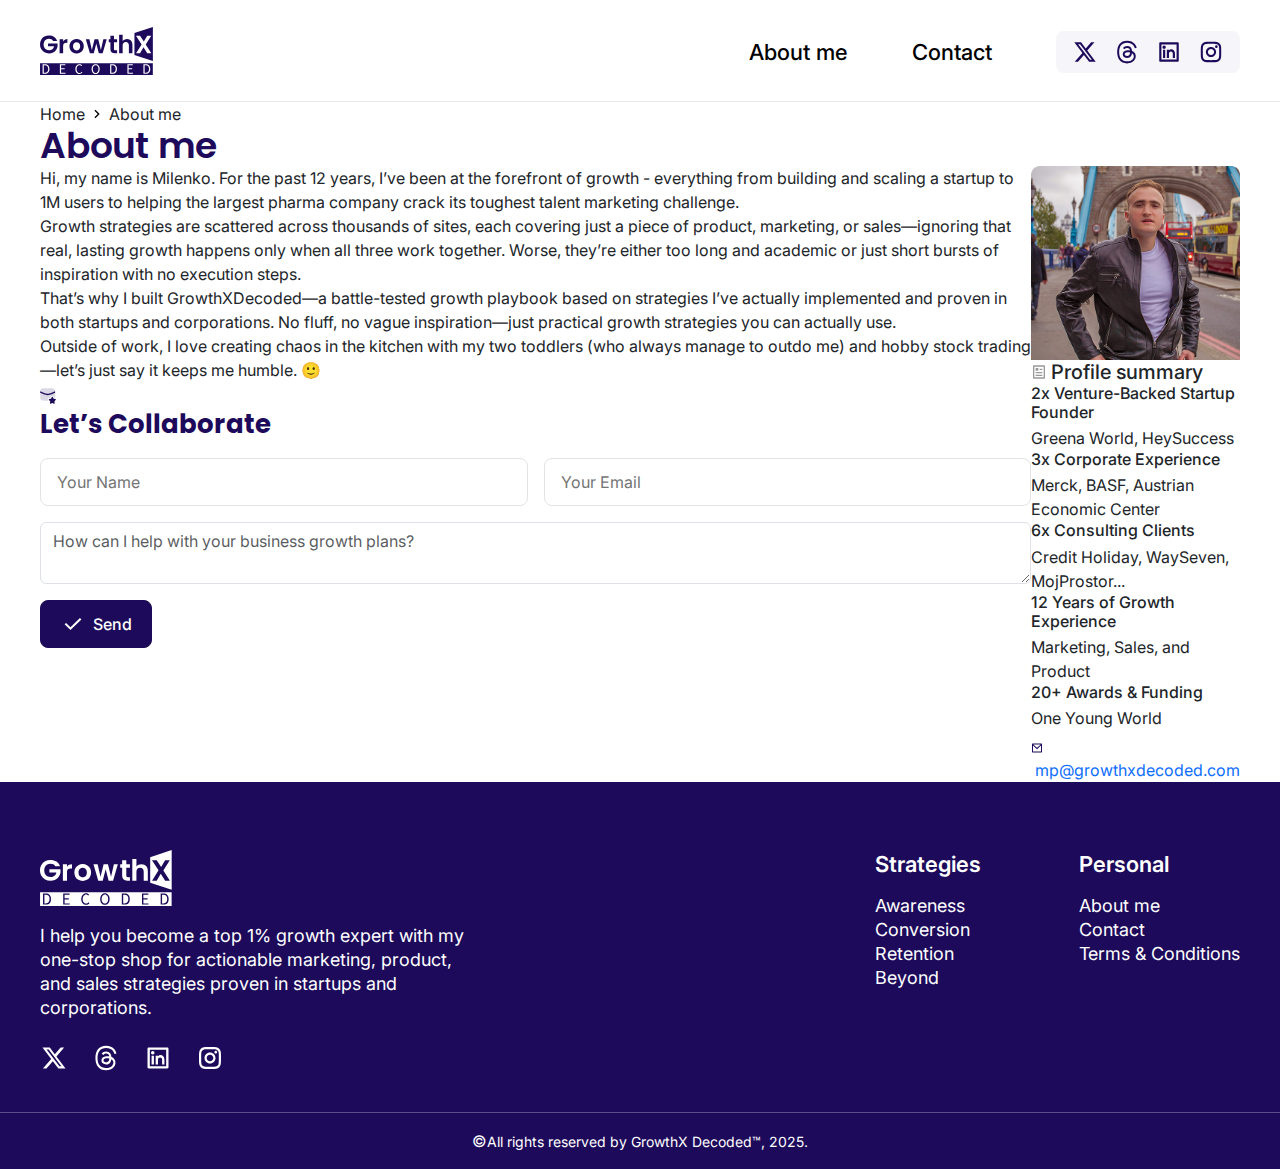
==== about.html @ 7c6b0d10 "About page design with responsive" ====
<!DOCTYPE html>
<html lang="en">
<head>
  <meta charset="UTF-8">
  <meta name="viewport" content="width=device-width, initial-scale=1.0">
  <title>About</title>
  <link rel="stylesheet" href="assets/scss/style.css">
  <link rel="stylesheet" href="assets/scss/responsive.css">
</head>
<body>
   <!-- Header -->
   <header>
    <div class="header-wrapper">
        <div class="container">
            <div class="wrapper">
                <a href="index.html" class="logo-wrap">
                    <img src="assets/image/svg/logo.svg" alt="">
                </a>
                <nav>
                    <ul>
                        <li class="d-block d-sm-none close"><button><img src="assets/image/svg/cross.svg"
                                    alt=""></button></li>
                        <li><a href="about.html">About me</a></li>
                        <li><a href="#">Contact</a></li>
                        <li>
                            <div class="social-links">
                                <a href="#">
                                    <img src="assets/image/svg/twitter.svg" alt="">
                                </a>
                                <a href="#">
                                    <img src="assets/image/svg/thread.svg" alt="">
                                </a>
                                <a href="#">
                                    <img src="assets/image/svg/linkedin.svg" alt="">
                                </a>
                                <a href="#">
                                    <img src="assets/image/svg/instagram.svg" alt="">
                                </a>
                            </div>
                        </li>
                    </ul>
                    <div class="menu-icon d-block d-sm-none">
                        <svg width="24" height="24" viewBox="0 0 24 24" fill="none"
                            xmlns="http://www.w3.org/2000/svg">
                            <path d="M3 4H21V6H3V4ZM3 11H21V13H3V11ZM3 18H21V20H3V18Z" fill="black" />
                        </svg>
                    </div>
                </nav>
            </div>
        </div>
    </div>
</header>

<!-- ABOUT US  -->
<div class="about-section">
    <div class="container">
        <div class="breadcumb d-flex align-items-center">
            <span class="text-dark">
                Home
            </span>
            <svg width="16" height="16" viewBox="0 0 16 16" fill="none" xmlns="http://www.w3.org/2000/svg" class="mx-1">
                <path d="M8.7813 8.00047L5.48145 4.70062L6.42426 3.75781L10.6669 8.00047L6.42426 12.2431L5.48145 11.3003L8.7813 8.00047Z" fill="black"/>
            </svg>
            <span class="text-disable">About me</span>
        </div>
        <h3 class="lg-heading">About me</h3>
        <div class="d-flex about-content">
            <div class="flex-fill details">
                <p>Hi, my name is Milenko. For the past <span>12 years,</span> I’ve been at the forefront of growth - everything from building and scaling a startup to <span>1M users</span> to helping the largest pharma company crack its toughest talent marketing challenge.</p>
                <p>Growth strategies are scattered across thousands of sites, each covering just a piece of product, marketing, or sales—ignoring that real, lasting growth happens only when all three work together. Worse, they’re either too long and academic or just short bursts of inspiration with no execution steps.</p>
                <p>That’s why I built <span>GrowthXDecoded</span>—a battle-tested growth playbook based on strategies I’ve actually implemented and proven in both startups and corporations. No fluff, no vague inspiration—just practical growth strategies you can actually use.</p>
                <p>Outside of work, I love creating chaos in the kitchen with my two toddlers (who always manage to outdo me) and hobby stock trading—let’s just say it keeps me humble. 🙂</p>
                <form class="collaborate-form d-md-block d-none">
                    <img src="assets/image/svg/mail-star.svg" alt="mail-icon" class="mail-icon" />
                    <h4 class="mb-3">Let’s Collaborate</h4>
                    <div class="row g-3">
                        <div class="col-lg-6">
                            <div class="form-group">
                                <input type="text" class="form-control" placeholder="Your Name" />
                            </div>
                        </div>
                        <div class="col-lg-6">
                            <div class="form-group">
                                <input type="text" class="form-control" placeholder="Your Email" />
                            </div>
                        </div>
                        <div class="col-12">
                            <div class="form-group">
                                <textarea class="form-control" placeholder="How can I help with your business growth plans?"></textarea> 
                            </div>
                        </div>
                    </div>
                    <button class="btn btn-primary d-inline-flex justify-content-center align-items-center mt-3">
                       <img src="assets/image/svg/check-right.svg" alt=""> Send
                    </button>
                </form>
            </div>

            <div class="company-details">
                <img src="assets/image/png/milenko.png" alt="" class="profile d-block">
                <div class="profile-summary">
                    <h5 class="d-flex align-items-center">
                        <img src="assets/image/svg/profile-summary.svg" alt="">
                        <span class="ms-1">Profile summary</span>
                    </h5>
                    <h6>2x Venture-Backed Startup Founder</h6>
                    <p class="mt-1">Greena World, HeySuccess</p>
                    <h6>3x Corporate Experience</h6>
                    <p class="mt-1">Merck, BASF, Austrian Economic Center</p>
                    <h6>6x Consulting Clients</h6>
                    <p class="mt-1">Credit Holiday, WaySeven, MojProstor...</p>
                    <h6>12 Years of Growth Experience</h6>
                    <p class="mt-1">Marketing, Sales, and Product</p>
                    <h6>20+ Awards & Funding</h6>
                    <p class="mt-1">One Young World</p>
                    <a href="#" class="mt-1"> <svg width="12" height="12" viewBox="0 0 12 12" fill="none" xmlns="http://www.w3.org/2000/svg">
                        <path d="M1.5 1.5H10.5C10.7762 1.5 11 1.72386 11 2V10C11 10.2761 10.7762 10.5 10.5 10.5H1.5C1.22386 10.5 1 10.2761 1 10V2C1 1.72386 1.22386 1.5 1.5 1.5ZM10 3.61896L6.0359 7.169L2 3.60797V9.5H10V3.61896ZM2.25573 2.5L6.03095 5.831L9.7505 2.5H2.25573Z" fill="#1D0A5B"/>
                        </svg> <span class="ms-1">mp@growthxdecoded.com</span></a>
                </div>
            </div>
        </div>
        <form class="collaborate-form d-block d-md-none mt-md-0 mt-4">
            <img src="assets/image/svg/mail-star.svg" alt="mail-icon" class="mail-icon" />
            <h4>Let’s Collaborate</h4>
            <div class="row g-md-3 g-2">
                <div class="col-lg-6">
                    <div class="form-group">
                        <input type="text" class="form-control" placeholder="Your Name" />
                    </div>
                </div>
                <div class="col-lg-6">
                    <div class="form-group">
                        <input type="text" class="form-control" placeholder="Your Email" />
                    </div>
                </div>
                <div class="col-12">
                    <div class="form-group">
                        <textarea class="form-control" placeholder="How can I help with your business growth plans?"> </textarea> 
                    </div>
                </div>
            </div>
            <button class="btn btn-primary d-inline-flex justify-content-center align-items-center mt-md-3">
               <img src="assets/image/svg/check-right.svg" alt=""> Send
            </button>
        </form>
    </div>
</div>

<!-- Footer -->
<footer>
  <div class="main-footer">
      <div class="container">
          <div class="row">
              <div class="col-md-7">
                  <img src="assets/image/svg/white-logo.svg" alt="" class="footer-logo">
                  <p class="desc">I help you become a top 1% growth expert with my one-stop shop for actionable marketing, product, and sales strategies proven in startups and corporations.</p>
                  <div class="social-icons d-flex align-items-center">
                      <img src="/assets/image/svg/twitter-white.svg" alt="">
                      <img src="/assets/image/svg/thread-white.svg" alt="">
                      <img src="/assets/image/svg/linkedin-white.svg" alt="">
                      <img src="/assets/image/svg/instagram-white.svg" alt="">
                  </div>
              </div>
              <div class="col-md-5">
                  <div class="links-wrapper d-flex justify-content-between">
                      <div class="flex-fill">
                          <h5>Strategies</h5>
                          <p>
                              <a href="">Awareness</a>
                          </p>
                          <p>
                              <a href="">Conversion</a>
                          </p>
                          <p>
                              <a href="">Retention</a>
                          </p>
                          <p>
                              <a href="">Beyond</a>
                          </p>
                      </div>
                      <div>
                          <h5>Personal</h5>
                          <p>
                              <a href="">About me</a>
                          </p>
                          <p>
                              <a href="">Contact</a>
                          </p>
                          <p>
                              <a href="">Terms & Conditions</a>
                          </p>
                      </div>
                  </div>
              </div>
          </div>
      </div>
  </div>
  <div class="copyright-footer">
      <p class="mb-0 text-center"><span>&#169;</span>All rights reserved by GrowthX Decoded™, 2025.</p>
  </div>
</footer>

<script src="assets/js/jquery-3.6.1.min.js"></script>
<script src="https://cdn.jsdelivr.net/npm/@popperjs/core@2.9.2/dist/umd/popper.min.js"></script>
<script src="https://cdn.jsdelivr.net/npm/bootstrap@5.0.2/dist/js/bootstrap.min.js"></script>
<script src="assets/js/main.js"></script>
</body>
</html>
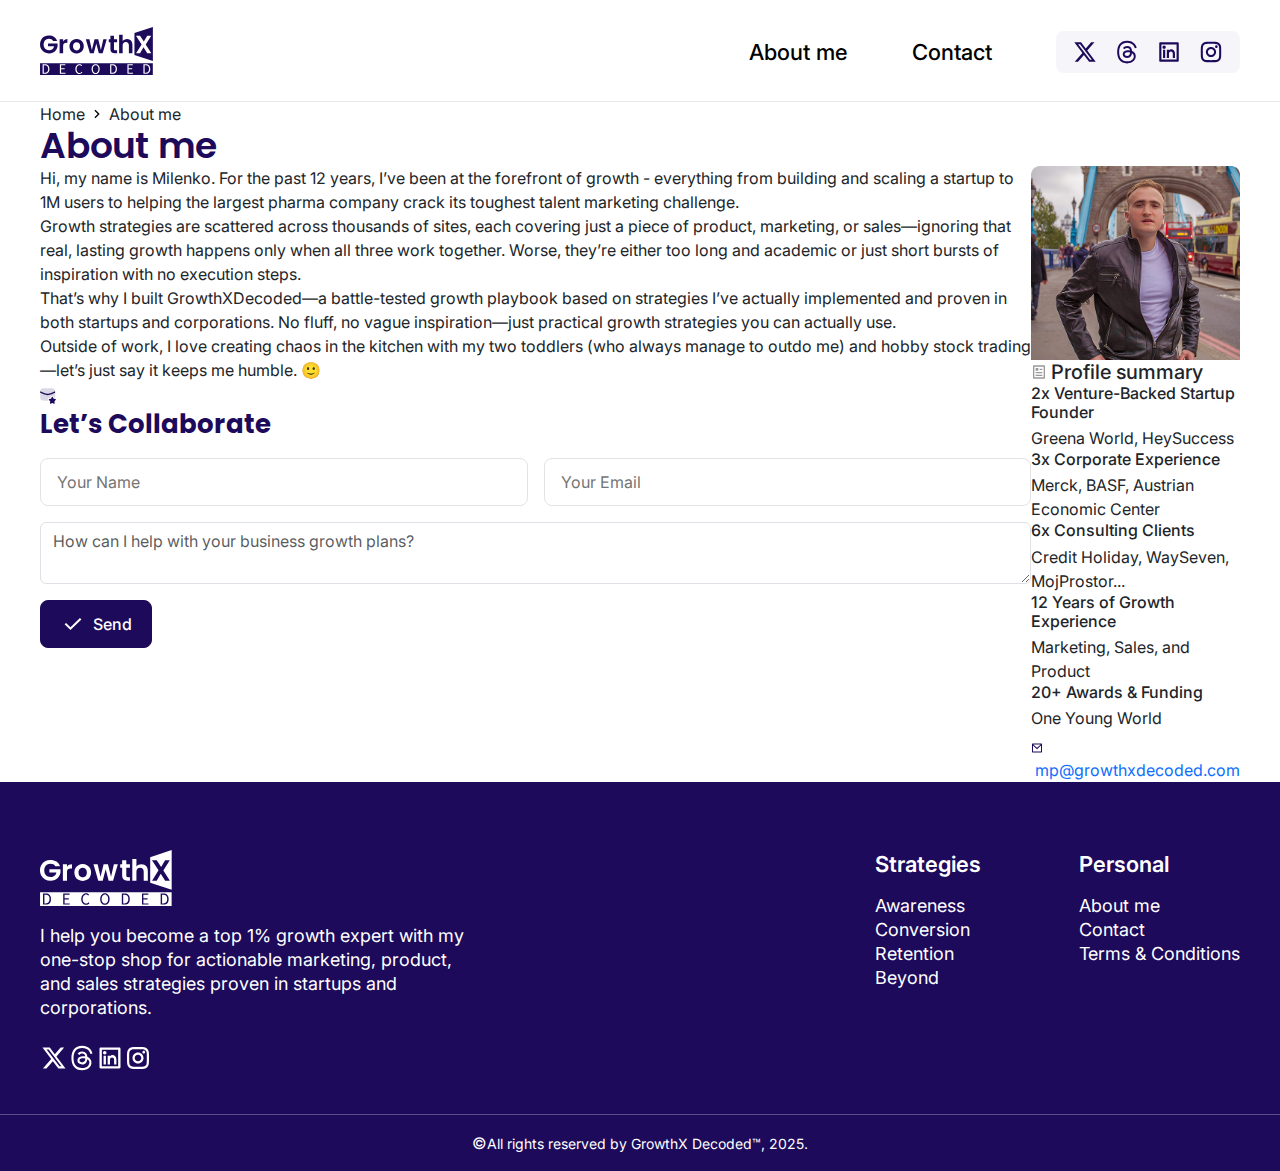
==== commit 7abcab9a: "Modals Design." ====
--- a/about.html
+++ b/about.html
@@ -1,208 +1,240 @@
 <!DOCTYPE html>
 <html lang="en">
+
 <head>
-  <meta charset="UTF-8">
-  <meta name="viewport" content="width=device-width, initial-scale=1.0">
-  <title>About</title>
-  <link rel="stylesheet" href="assets/scss/style.css">
-  <link rel="stylesheet" href="assets/scss/responsive.css">
+    <meta charset="UTF-8">
+    <meta name="viewport" content="width=device-width, initial-scale=1.0">
+    <title>About</title>
+    <link rel="stylesheet" href="assets/scss/style.css">
+    <link rel="stylesheet" href="assets/scss/responsive.css">
 </head>
+
 <body>
-   <!-- Header -->
-   <header>
-    <div class="header-wrapper">
+    <!-- Header -->
+    <header>
+        <div class="header-wrapper">
+            <div class="container">
+                <div class="wrapper">
+                    <a href="index.html" class="logo-wrap">
+                        <img src="assets/image/svg/logo.svg" alt="">
+                    </a>
+                    <nav>
+                        <ul>
+                            <li class="d-block d-sm-none close"><button><img src="assets/image/svg/cross.svg"
+                                        alt=""></button></li>
+                            <li><a href="about.html">About me</a></li>
+                            <li><a href="#">Contact</a></li>
+                            <li>
+                                <div class="social-links">
+                                    <a href="#">
+                                        <img src="assets/image/svg/twitter.svg" alt="">
+                                    </a>
+                                    <a href="#">
+                                        <img src="assets/image/svg/thread.svg" alt="">
+                                    </a>
+                                    <a href="#">
+                                        <img src="assets/image/svg/linkedin.svg" alt="">
+                                    </a>
+                                    <a href="#">
+                                        <img src="assets/image/svg/instagram.svg" alt="">
+                                    </a>
+                                </div>
+                            </li>
+                        </ul>
+                        <div class="overlay"></div>
+
+                        <div class="menu-icon d-block d-sm-none">
+                            <svg width="24" height="24" viewBox="0 0 24 24" fill="none"
+                                xmlns="http://www.w3.org/2000/svg">
+                                <path d="M3 4H21V6H3V4ZM3 11H21V13H3V11ZM3 18H21V20H3V18Z" fill="black" />
+                            </svg>
+                        </div>
+                    </nav>
+                </div>
+            </div>
+        </div>
+    </header>
+
+    <!-- ABOUT US  -->
+    <div class="about-section">
         <div class="container">
-            <div class="wrapper">
-                <a href="index.html" class="logo-wrap">
-                    <img src="assets/image/svg/logo.svg" alt="">
-                </a>
-                <nav>
-                    <ul>
-                        <li class="d-block d-sm-none close"><button><img src="assets/image/svg/cross.svg"
-                                    alt=""></button></li>
-                        <li><a href="about.html">About me</a></li>
-                        <li><a href="#">Contact</a></li>
-                        <li>
-                            <div class="social-links">
-                                <a href="#">
-                                    <img src="assets/image/svg/twitter.svg" alt="">
-                                </a>
-                                <a href="#">
-                                    <img src="assets/image/svg/thread.svg" alt="">
-                                </a>
-                                <a href="#">
-                                    <img src="assets/image/svg/linkedin.svg" alt="">
-                                </a>
-                                <a href="#">
-                                    <img src="assets/image/svg/instagram.svg" alt="">
-                                </a>
-                            </div>
-                        </li>
-                    </ul>
-                    <div class="menu-icon d-block d-sm-none">
-                        <svg width="24" height="24" viewBox="0 0 24 24" fill="none"
-                            xmlns="http://www.w3.org/2000/svg">
-                            <path d="M3 4H21V6H3V4ZM3 11H21V13H3V11ZM3 18H21V20H3V18Z" fill="black" />
-                        </svg>
-                    </div>
-                </nav>
-            </div>
+            <div class="breadcumb d-flex align-items-center">
+                <span class="text-dark">
+                    Home
+                </span>
+                <svg width="16" height="16" viewBox="0 0 16 16" fill="none" xmlns="http://www.w3.org/2000/svg"
+                    class="mx-1">
+                    <path
+                        d="M8.7813 8.00047L5.48145 4.70062L6.42426 3.75781L10.6669 8.00047L6.42426 12.2431L5.48145 11.3003L8.7813 8.00047Z"
+                        fill="black" />
+                </svg>
+                <span class="text-disable">About me</span>
+            </div>
+            <h3 class="lg-heading">About me</h3>
+            <div class="d-flex about-content">
+                <div class="flex-fill details">
+                    <p>Hi, my name is Milenko. For the past <span>12 years,</span> I’ve been at the forefront of growth
+                        - everything from building and scaling a startup to <span>1M users</span> to helping the largest
+                        pharma company crack its toughest talent marketing challenge.</p>
+                    <p>Growth strategies are scattered across thousands of sites, each covering just a piece of product,
+                        marketing, or sales—ignoring that real, lasting growth happens only when all three work
+                        together. Worse, they’re either too long and academic or just short bursts of inspiration with
+                        no execution steps.</p>
+                    <p>That’s why I built <span>GrowthXDecoded</span>—a battle-tested growth playbook based on
+                        strategies I’ve actually implemented and proven in both startups and corporations. No fluff, no
+                        vague inspiration—just practical growth strategies you can actually use.</p>
+                    <p>Outside of work, I love creating chaos in the kitchen with my two toddlers (who always manage to
+                        outdo me) and hobby stock trading—let’s just say it keeps me humble. 🙂</p>
+                    <form class="collaborate-form d-md-block d-none">
+                        <img src="assets/image/svg/mail-star.svg" alt="mail-icon" class="mail-icon" />
+                        <h4 class="mb-3">Let’s Collaborate</h4>
+                        <div class="row g-3">
+                            <div class="col-lg-6">
+                                <div class="form-group">
+                                    <input type="text" class="form-control" placeholder="Your Name" />
+                                </div>
+                            </div>
+                            <div class="col-lg-6">
+                                <div class="form-group">
+                                    <input type="text" class="form-control" placeholder="Your Email" />
+                                </div>
+                            </div>
+                            <div class="col-12">
+                                <div class="form-group">
+                                    <textarea class="form-control"
+                                        placeholder="How can I help with your business growth plans?"></textarea>
+                                </div>
+                            </div>
+                        </div>
+                        <button class="btn btn-primary d-inline-flex justify-content-center align-items-center mt-3">
+                            <img src="assets/image/svg/check-right.svg" alt=""> Send
+                        </button>
+                    </form>
+                </div>
+
+                <div class="company-details">
+                    <img src="assets/image/png/milenko.png" alt="" class="profile d-block">
+                    <div class="profile-summary">
+                        <h5 class="d-flex align-items-center">
+                            <img src="assets/image/svg/profile-summary.svg" alt="">
+                            <span class="ms-1">Profile summary</span>
+                        </h5>
+                        <h6>2x Venture-Backed Startup Founder</h6>
+                        <p class="mt-1">Greena World, HeySuccess</p>
+                        <h6>3x Corporate Experience</h6>
+                        <p class="mt-1">Merck, BASF, Austrian Economic Center</p>
+                        <h6>6x Consulting Clients</h6>
+                        <p class="mt-1">Credit Holiday, WaySeven, MojProstor...</p>
+                        <h6>12 Years of Growth Experience</h6>
+                        <p class="mt-1">Marketing, Sales, and Product</p>
+                        <h6>20+ Awards & Funding</h6>
+                        <p class="mt-1">One Young World</p>
+                        <a href="#" class="mt-1"> <svg width="12" height="12" viewBox="0 0 12 12" fill="none"
+                                xmlns="http://www.w3.org/2000/svg">
+                                <path
+                                    d="M1.5 1.5H10.5C10.7762 1.5 11 1.72386 11 2V10C11 10.2761 10.7762 10.5 10.5 10.5H1.5C1.22386 10.5 1 10.2761 1 10V2C1 1.72386 1.22386 1.5 1.5 1.5ZM10 3.61896L6.0359 7.169L2 3.60797V9.5H10V3.61896ZM2.25573 2.5L6.03095 5.831L9.7505 2.5H2.25573Z"
+                                    fill="#1D0A5B" />
+                            </svg> <span class="ms-1">mp@growthxdecoded.com</span></a>
+                    </div>
+                </div>
+            </div>
+            <form class="collaborate-form d-block d-md-none mt-md-0 mt-4">
+                <img src="assets/image/svg/mail-star.svg" alt="mail-icon" class="mail-icon" />
+                <h4>Let’s Collaborate</h4>
+                <div class="row g-md-3 g-2">
+                    <div class="col-lg-6">
+                        <div class="form-group">
+                            <input type="text" class="form-control" placeholder="Your Name" />
+                        </div>
+                    </div>
+                    <div class="col-lg-6">
+                        <div class="form-group">
+                            <input type="text" class="form-control" placeholder="Your Email" />
+                        </div>
+                    </div>
+                    <div class="col-12">
+                        <div class="form-group">
+                            <textarea class="form-control"
+                                placeholder="How can I help with your business growth plans?"> </textarea>
+                        </div>
+                    </div>
+                </div>
+                <button class="btn btn-primary d-inline-flex justify-content-center align-items-center mt-md-3">
+                    <img src="assets/image/svg/check-right.svg" alt=""> Send
+                </button>
+            </form>
         </div>
     </div>
-</header>
-
-<!-- ABOUT US  -->
-<div class="about-section">
-    <div class="container">
-        <div class="breadcumb d-flex align-items-center">
-            <span class="text-dark">
-                Home
-            </span>
-            <svg width="16" height="16" viewBox="0 0 16 16" fill="none" xmlns="http://www.w3.org/2000/svg" class="mx-1">
-                <path d="M8.7813 8.00047L5.48145 4.70062L6.42426 3.75781L10.6669 8.00047L6.42426 12.2431L5.48145 11.3003L8.7813 8.00047Z" fill="black"/>
-            </svg>
-            <span class="text-disable">About me</span>
-        </div>
-        <h3 class="lg-heading">About me</h3>
-        <div class="d-flex about-content">
-            <div class="flex-fill details">
-                <p>Hi, my name is Milenko. For the past <span>12 years,</span> I’ve been at the forefront of growth - everything from building and scaling a startup to <span>1M users</span> to helping the largest pharma company crack its toughest talent marketing challenge.</p>
-                <p>Growth strategies are scattered across thousands of sites, each covering just a piece of product, marketing, or sales—ignoring that real, lasting growth happens only when all three work together. Worse, they’re either too long and academic or just short bursts of inspiration with no execution steps.</p>
-                <p>That’s why I built <span>GrowthXDecoded</span>—a battle-tested growth playbook based on strategies I’ve actually implemented and proven in both startups and corporations. No fluff, no vague inspiration—just practical growth strategies you can actually use.</p>
-                <p>Outside of work, I love creating chaos in the kitchen with my two toddlers (who always manage to outdo me) and hobby stock trading—let’s just say it keeps me humble. 🙂</p>
-                <form class="collaborate-form d-md-block d-none">
-                    <img src="assets/image/svg/mail-star.svg" alt="mail-icon" class="mail-icon" />
-                    <h4 class="mb-3">Let’s Collaborate</h4>
-                    <div class="row g-3">
-                        <div class="col-lg-6">
-                            <div class="form-group">
-                                <input type="text" class="form-control" placeholder="Your Name" />
-                            </div>
-                        </div>
-                        <div class="col-lg-6">
-                            <div class="form-group">
-                                <input type="text" class="form-control" placeholder="Your Email" />
-                            </div>
-                        </div>
-                        <div class="col-12">
-                            <div class="form-group">
-                                <textarea class="form-control" placeholder="How can I help with your business growth plans?"></textarea> 
-                            </div>
-                        </div>
-                    </div>
-                    <button class="btn btn-primary d-inline-flex justify-content-center align-items-center mt-3">
-                       <img src="assets/image/svg/check-right.svg" alt=""> Send
-                    </button>
-                </form>
-            </div>
-
-            <div class="company-details">
-                <img src="assets/image/png/milenko.png" alt="" class="profile d-block">
-                <div class="profile-summary">
-                    <h5 class="d-flex align-items-center">
-                        <img src="assets/image/svg/profile-summary.svg" alt="">
-                        <span class="ms-1">Profile summary</span>
-                    </h5>
-                    <h6>2x Venture-Backed Startup Founder</h6>
-                    <p class="mt-1">Greena World, HeySuccess</p>
-                    <h6>3x Corporate Experience</h6>
-                    <p class="mt-1">Merck, BASF, Austrian Economic Center</p>
-                    <h6>6x Consulting Clients</h6>
-                    <p class="mt-1">Credit Holiday, WaySeven, MojProstor...</p>
-                    <h6>12 Years of Growth Experience</h6>
-                    <p class="mt-1">Marketing, Sales, and Product</p>
-                    <h6>20+ Awards & Funding</h6>
-                    <p class="mt-1">One Young World</p>
-                    <a href="#" class="mt-1"> <svg width="12" height="12" viewBox="0 0 12 12" fill="none" xmlns="http://www.w3.org/2000/svg">
-                        <path d="M1.5 1.5H10.5C10.7762 1.5 11 1.72386 11 2V10C11 10.2761 10.7762 10.5 10.5 10.5H1.5C1.22386 10.5 1 10.2761 1 10V2C1 1.72386 1.22386 1.5 1.5 1.5ZM10 3.61896L6.0359 7.169L2 3.60797V9.5H10V3.61896ZM2.25573 2.5L6.03095 5.831L9.7505 2.5H2.25573Z" fill="#1D0A5B"/>
-                        </svg> <span class="ms-1">mp@growthxdecoded.com</span></a>
-                </div>
-            </div>
-        </div>
-        <form class="collaborate-form d-block d-md-none mt-md-0 mt-4">
-            <img src="assets/image/svg/mail-star.svg" alt="mail-icon" class="mail-icon" />
-            <h4>Let’s Collaborate</h4>
-            <div class="row g-md-3 g-2">
-                <div class="col-lg-6">
-                    <div class="form-group">
-                        <input type="text" class="form-control" placeholder="Your Name" />
-                    </div>
-                </div>
-                <div class="col-lg-6">
-                    <div class="form-group">
-                        <input type="text" class="form-control" placeholder="Your Email" />
-                    </div>
-                </div>
-                <div class="col-12">
-                    <div class="form-group">
-                        <textarea class="form-control" placeholder="How can I help with your business growth plans?"> </textarea> 
-                    </div>
-                </div>
-            </div>
-            <button class="btn btn-primary d-inline-flex justify-content-center align-items-center mt-md-3">
-               <img src="assets/image/svg/check-right.svg" alt=""> Send
-            </button>
-        </form>
-    </div>
-</div>
-
-<!-- Footer -->
-<footer>
-  <div class="main-footer">
-      <div class="container">
-          <div class="row">
-              <div class="col-md-7">
-                  <img src="assets/image/svg/white-logo.svg" alt="" class="footer-logo">
-                  <p class="desc">I help you become a top 1% growth expert with my one-stop shop for actionable marketing, product, and sales strategies proven in startups and corporations.</p>
-                  <div class="social-icons d-flex align-items-center">
-                      <img src="/assets/image/svg/twitter-white.svg" alt="">
-                      <img src="/assets/image/svg/thread-white.svg" alt="">
-                      <img src="/assets/image/svg/linkedin-white.svg" alt="">
-                      <img src="/assets/image/svg/instagram-white.svg" alt="">
-                  </div>
-              </div>
-              <div class="col-md-5">
-                  <div class="links-wrapper d-flex justify-content-between">
-                      <div class="flex-fill">
-                          <h5>Strategies</h5>
-                          <p>
-                              <a href="">Awareness</a>
-                          </p>
-                          <p>
-                              <a href="">Conversion</a>
-                          </p>
-                          <p>
-                              <a href="">Retention</a>
-                          </p>
-                          <p>
-                              <a href="">Beyond</a>
-                          </p>
-                      </div>
-                      <div>
-                          <h5>Personal</h5>
-                          <p>
-                              <a href="">About me</a>
-                          </p>
-                          <p>
-                              <a href="">Contact</a>
-                          </p>
-                          <p>
-                              <a href="">Terms & Conditions</a>
-                          </p>
-                      </div>
-                  </div>
-              </div>
-          </div>
-      </div>
-  </div>
-  <div class="copyright-footer">
-      <p class="mb-0 text-center"><span>&#169;</span>All rights reserved by GrowthX Decoded™, 2025.</p>
-  </div>
-</footer>
-
-<script src="assets/js/jquery-3.6.1.min.js"></script>
-<script src="https://cdn.jsdelivr.net/npm/@popperjs/core@2.9.2/dist/umd/popper.min.js"></script>
-<script src="https://cdn.jsdelivr.net/npm/bootstrap@5.0.2/dist/js/bootstrap.min.js"></script>
-<script src="assets/js/main.js"></script>
+
+    <!-- Footer -->
+    <footer>
+        <div class="main-footer">
+            <div class="container">
+                <div class="row">
+                    <div class="col-md-7">
+                        <a href="index.html">
+                            <img src="assets/image/svg/white-logo.svg" alt="" class="footer-logo">
+                        </a>
+                        <p class="desc">I help you become a top 1% growth expert with my one-stop shop for actionable
+                            marketing, product, and sales strategies proven in startups and corporations.</p>
+                        <div class="social-icons d-flex align-items-center">
+                            <a href="">
+                                <img src="/assets/image/svg/twitter-white.svg" alt="">
+                            </a>
+                            <a href="">
+                                <img src="/assets/image/svg/thread-white.svg" alt="">
+                            </a>
+                            <a href="">
+                                <img src="/assets/image/svg/linkedin-white.svg" alt="">
+                            </a>
+                            <a href="">
+                                <img src="/assets/image/svg/instagram-white.svg" alt="">
+                            </a>
+                        </div>
+                    </div>
+                    <div class="col-md-5">
+                        <div class="links-wrapper d-flex justify-content-between">
+                            <div class="flex-fill">
+                                <h5>Strategies</h5>
+                                <p>
+                                    <a href="">Awareness</a>
+                                </p>
+                                <p>
+                                    <a href="">Conversion</a>
+                                </p>
+                                <p>
+                                    <a href="">Retention</a>
+                                </p>
+                                <p>
+                                    <a href="">Beyond</a>
+                                </p>
+                            </div>
+                            <div>
+                                <h5>Personal</h5>
+                                <p>
+                                    <a href="about.html">About me</a>
+                                </p>
+                                <p>
+                                    <a href="">Contact</a>
+                                </p>
+                                <p>
+                                    <a href="">Terms & Conditions</a>
+                                </p>
+                            </div>
+                        </div>
+                    </div>
+                </div>
+            </div>
+        </div>
+        <div class="copyright-footer">
+            <p class="mb-0 text-center"><span>&#169;</span>All rights reserved by GrowthX Decoded™, 2025.</p>
+        </div>
+    </footer>
+
+    <script src="assets/js/jquery-3.6.1.min.js"></script>
+    <script src="https://cdn.jsdelivr.net/npm/@popperjs/core@2.9.2/dist/umd/popper.min.js"></script>
+    <script src="https://cdn.jsdelivr.net/npm/bootstrap@5.0.2/dist/js/bootstrap.min.js"></script>
+    <script src="assets/js/main.js"></script>
 </body>
+
 </html>